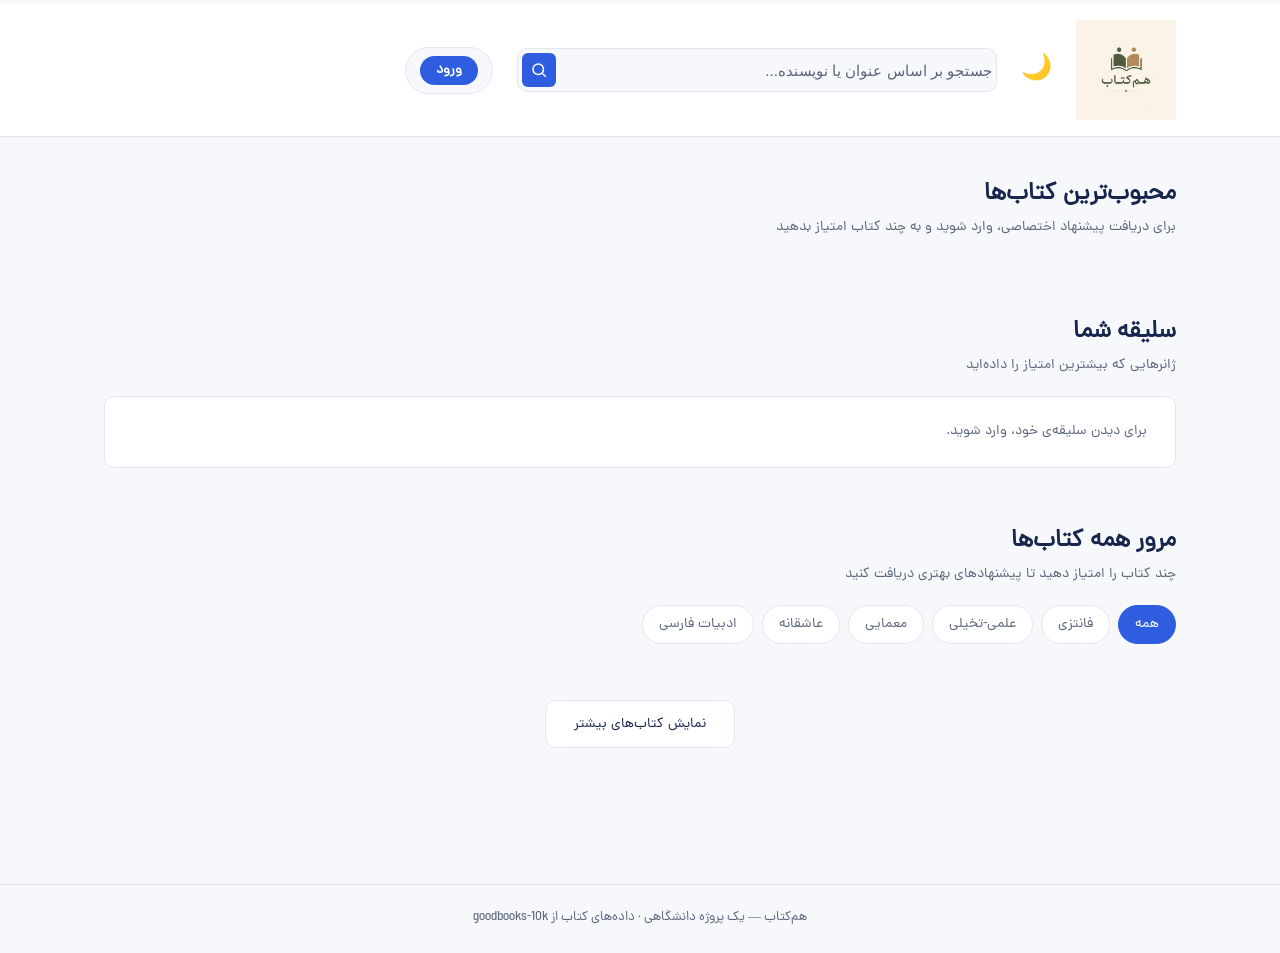
==== index.html @ 2cd66d4e "Fixed A Minor spelling Mistake" ====
<!doctype html>
<html lang="fa" dir="rtl">
  <head>
    <meta charset="UTF-8" />
    <meta name="viewport" content="width=device-width, initial-scale=1.0" />
    <title>هم کتاب-دوست و یاور تمام کتاب خوان ها</title>
    <link rel="preconnect" href="https://fonts.googleapis.com" />
    <link
      href="https://fonts.googleapis.com/css2?family=Vazirmatn:wght@400;500;600;700&display=swap"
      rel="stylesheet"
    />
    <link rel="stylesheet" href="Style/style.css" />
    <link rel="icon" href="Logo/Logo.png" type="image" />
  </head>
  <body>
    <div class="scrollbar"><div class="scrolled"></div></div>
    <div id="auth-modal" class="auth-modal">
      <div class="auth-box">
        <h2 id="auth-title">ورود</h2>
        <p class="auth-notice" id="auth-notice" hidden></p>
        <input
          type="text"
          id="auth-username"
          placeholder="نام کاربری"
          autocomplete="username"
        />
        <div class="password-field">
          <input
            type="password"
            id="auth-password"
            placeholder="رمز عبور"
            autocomplete="current-password"
          />
          <button
            type="button"
            id="toggle-password"
            class="toggle-password"
            aria-label="نمایش رمز عبور"
          >
            🔒
          </button>
        </div>
        <button id="auth-submit">ورود</button>
        <p class="auth-toggle">
          <span id="auth-toggle-text">حساب کاربری نداری؟ </span
          ><a href="#" id="auth-toggle-link">ثبت‌نام کن</a>
        </p>
        <p class="auth-error" id="auth-error" hidden></p>
      </div>
    </div>
    <header class="site-header">
      <div class="header-inner">
        <a href="index.html" class="logo"
          ><img class="logoimage" src="Logo/Logo.png" alt=""
        /></a>
        <button class="darkmode">🌙</button>
        <form class="search-form" id="search-form">
          <input
            type="text"
            id="search-input"
            class="search-input"
            placeholder="جستجو بر اساس عنوان یا نویسنده..."
            autocomplete="off"
          />
          <button type="submit" class="search-button" aria-label="جستجو">
            <svg
              width="18"
              height="18"
              viewBox="0 0 24 24"
              fill="none"
              stroke="currentColor"
              stroke-width="2"
            >
              <circle cx="11" cy="11" r="7" />
              <line x1="21" y1="21" x2="16.65" y2="16.65" />
            </svg>
          </button>
        </form>
        <div class="user-badge" id="user-badge">
          <button class="Login" id="login-btn">ورود</button>
          <span id="user-name" hidden></span>
          <button id="logout-btn" class="logout-btn" title="خروج" hidden>
            خروج
          </button>
        </div>
      </div>
    </header>
    <main class="page">
      <section class="section" id="search-results-section" hidden>
        <div class="section-heading">
          <h2>نتایج جستجو</h2>
          <p class="section-sub">
            نتایج برای «<span id="search-query-text"></span>»
          </p>
        </div>
        <div class="book-grid" id="search-results-grid"></div>
      </section>
      <section class="section" id="recommendations-section">
        <div class="section-heading">
          <h2 id="reco-title">پیشنهاد شده برای شما</h2>
          <p class="section-sub" id="reco-sub">
            بر اساس امتیازهایی که داده‌اید
          </p>
        </div>
        <div class="book-grid" id="recommendations-grid"></div>
      </section>
      <section class="section" id="taste-section">
        <div class="section-heading">
          <h2>سلیقه شما</h2>
          <p class="section-sub">ژانرهایی که بیشترین امتیاز را داده‌اید</p>
        </div>
        <div class="taste-bars" id="taste-bars"></div>
      </section>
      <section class="section" id="browse-section">
        <div class="section-heading">
          <h2>مرور همه کتاب‌ها</h2>
          <p class="section-sub">
            چند کتاب را امتیاز دهید تا پیشنهادهای بهتری دریافت کنید
          </p>
        </div>
        <div class="genre-chips" id="genre-chips">
          <button class="genre-chip active" data-genre="all">همه</button>
          <button class="genre-chip" data-genre="fantasy">فانتزی</button>
          <button class="genre-chip" data-genre="science-fiction">
            علمی-تخیلی
          </button>
          <button class="genre-chip" data-genre="mystery">معمایی</button>
          <button class="genre-chip" data-genre="romance">عاشقانه</button>
          <button class="genre-chip" data-genre="persian-literature">
            ادبیات فارسی
          </button>
        </div>
        <div class="book-grid" id="browse-grid"></div>
        <button class="load-more" id="load-more">نمایش کتاب‌های بیشتر</button>
      </section>
    </main>
    <footer class="site-footer">
      <p>هم‌کتاب — یک پروژه دانشگاهی · داده‌های کتاب از goodbooks-10k</p>
    </footer>

    <script src="Scripts/common.js"></script>
    <script src="Scripts/app.js"></script>
    <script src="Scripts/ScrollAnimation.js"></script>
    <script src="Scripts/darkmode.js"></script>
  </body>
</html>
---- Style/style.css ----
@font-face {
  font-family: Dana;
  src: url(../Font/Dana/dana\ regular.ttf);
}
:root {
  --color-bg: #f6f8fc;
  --color-surface: #ffffff;
  --color-primary: #2f5de0;
  --color-primary-dark: #1e3fa8;
  --color-navy: #17264d;
  --color-text: #1c2333;
  --color-text-muted: #5b667a;
  --color-border: #e2e7f1;
  --color-star: #f5a623;
  --color-star-off: #d6dcea;
  --color-shadow: rgba(23, 38, 77, 0.08);
  --color-hover: #c9d4ea;
  --color-primary-light: rgba(47, 93, 224, 0.08);
  --color-bg-dark: #0f1117;
  --color-surface-dark: #1a1d27;
  --color-text-dark: #e8edf5;
  --color-text-muted-dark: #8a94a8;
  --color-border-dark: #2a2f3d;
  --color-shadow-dark: rgba(0, 0, 0, 0.4);
  --color-hover-dark: #3a4050;
  --color-primary-light-dark: rgba(47, 93, 224, 0.2);
  --font-display: Dana;
  --font-body: Dana;
  --radius: 10px;
  --radius-sm: 6px;
  --max-width: 1120px;
  --transition: 180ms ease;
}
.dark {
  --color-bg: var(--color-bg-dark);
  --color-surface: var(--color-surface-dark);
  --color-text: var(--color-text-dark);
  --color-text-muted: var(--color-text-muted-dark);
  --color-border: var(--color-border-dark);
  --color-shadow: var(--color-shadow-dark);
  --color-hover: var(--color-hover-dark);
  --color-primary-light: var(--color-primary-light-dark);
}
* {
  box-sizing: border-box;
  margin: 0;
  padding: 0;
}
body {
  background: var(--color-bg);
  color: var(--color-text);
  font-family: var(--font-body);
  line-height: 1.5;
  -webkit-font-smoothing: antialiased;
  transition: all 0.3s ease-in-out;
}
img {
  max-width: 100%;
  display: block;
}
a {
  color: inherit;
  text-decoration: none;
}
button {
  font-family: inherit;
  cursor: pointer;
}
:focus-visible {
  outline: 2px solid var(--color-primary);
  outline-offset: 2px;
}
@media (prefers-reduced-motion: reduce) {
  * {
    transition: none !important;
  }
}
.site-header {
  background: var(--color-surface);
  border-bottom: 1px solid var(--color-border);
  position: sticky;
  top: 0;
  z-index: 10;
  transition:
    background 0.3s ease,
    border-color 0.3s ease;
  -webkit-transition:
    background 0.3s ease,
    border-color 0.3s ease;
  -moz-transition:
    background 0.3s ease,
    border-color 0.3s ease;
  -ms-transition:
    background 0.3s ease,
    border-color 0.3s ease;
  -o-transition:
    background 0.3s ease,
    border-color 0.3s ease;
}
.header-inner {
  max-width: var(--max-width);
  margin: 0 auto;
  padding: 16px 24px;
  display: flex;
  align-items: center;
  gap: 24px;
  flex-wrap: wrap;
}
.logo {
  font-family: var(--font-display);
  font-size: 1.5rem;
  font-weight: 700;
  color: var(--color-navy);
  letter-spacing: -0.01em;
  flex-shrink: 0;
  transition: color 0.3s ease;
}
.logoimage {
  width: 100px;
}
.dark .logo {
  color: var(--color-text-dark);
}
.search-form {
  flex: 1;
  max-width: 480px;
  display: flex;
  align-items: center;
  background: var(--color-bg);
  border: 1px solid var(--color-border);
  border-radius: var(--radius);
  padding: 4px 4px 4px 14px;
  transition:
    border-color var(--transition),
    box-shadow var(--transition);
}
.search-form:focus-within {
  border-color: var(--color-primary);
  box-shadow: 0 0 0 3px rgba(47, 93, 224, 0.12);
}
.search-input {
  flex: 1;
  border: none;
  background: transparent;
  font-size: 0.95rem;
  padding: 8px 0;
  color: var(--color-text);
}
.search-input:focus {
  outline: none;
}
.search-input::placeholder {
  color: var(--color-text-muted);
}
.search-button {
  border: none;
  background: var(--color-primary);
  color: white;
  width: 34px;
  height: 34px;
  border-radius: var(--radius-sm);
  display: flex;
  align-items: center;
  justify-content: center;
  transition: background var(--transition);
  margin-left: -10px;
}
.search-button:hover {
  background: var(--color-primary-dark);
}
.user-badge {
  display: flex;
  align-items: center;
  gap: 10px;
  margin-left: auto;
  font-size: 0.9rem;
  font-weight: 500;
  color: var(--color-navy);
  background: var(--color-bg);
  border: 1px solid var(--color-border);
  padding: 8px 14px;
  border-radius: 999px;
  flex-shrink: 0;
  transition:
    background 0.3s ease,
    color 0.3s ease,
    border-color 0.3s ease;
}
.dark .user-badge {
  color: var(--color-text-dark);
}
.page {
  max-width: var(--max-width);
  margin: 0 auto;
  padding: 40px 24px 80px;
}
.section {
  margin-bottom: 56px;
}
.section-heading {
  margin-bottom: 20px;
}
.section-heading h2 {
  font-family: var(--font-display);
  font-size: 1.5rem;
  font-weight: 600;
  color: var(--color-navy);
  margin: 0 0 4px;
  transition: color 0.3s ease;
}
.dark .section-heading h2 {
  color: var(--color-text-dark);
}
.section-sub {
  margin: 0;
  color: var(--color-text-muted);
  font-size: 0.9rem;
}
.section-sub span {
  font-weight: 600;
  color: var(--color-text);
}
.dark .section-sub span {
  color: var(--color-text-dark);
}
.book-grid {
  display: grid;
  grid-template-columns: repeat(auto-fill, minmax(190px, 1fr));
  gap: 24px;
}
.book-card {
  background: var(--color-surface);
  border: 1px solid var(--color-border);
  border-radius: var(--radius);
  overflow: hidden;
  transition:
    transform var(--transition),
    box-shadow var(--transition),
    border-color var(--transition);
}
.book-card:hover {
  transform: translateY(-3px);
  box-shadow: 0 8px 20px var(--color-shadow);
  border-color: var(--color-hover);
}
.book-cover {
  width: 100%;
  aspect-ratio: 2 / 3;
  background: var(--color-bg);
  overflow: hidden;
}
.book-cover img {
  width: 100%;
  height: 100%;
  object-fit: cover;
}
.book-info {
  padding: 14px 14px 16px;
}
.book-title {
  font-family: var(--font-display);
  font-size: 1rem;
  font-weight: 600;
  color: var(--color-text);
  margin: 0 0 2px;
  line-height: 1.3;
  padding-top: 4px;
}
.book-author {
  font-size: 0.85rem;
  color: var(--color-text-muted);
  margin: 0 0 8px;
}
.book-reason {
  font-size: 0.78rem;
  color: var(--color-primary-dark);
  background: var(--color-primary-light);
  padding: 4px 8px;
  border-radius: var(--radius-sm);
  margin: 0 0 10px;
  display: inline-block;
}
.dark .book-reason {
  color: var(--color-text-dark);
}
.book-reason em {
  font-style: normal;
  font-weight: 600;
}
.rating-stars {
  display: flex;
  gap: 2px;
}
.star {
  font-size: 1.1rem;
  color: var(--color-star-off);
  cursor: pointer;
  transition:
    color var(--transition),
    transform var(--transition);
  line-height: 1;
}
.star:hover {
  transform: scale(1.12);
}
.star.filled {
  color: var(--color-star);
}
.genre-chips {
  display: flex;
  flex-wrap: wrap;
  gap: 8px;
  margin-bottom: 24px;
}
.genre-chip {
  border: 1px solid var(--color-border);
  background: var(--color-surface);
  color: var(--color-text-muted);
  font-size: 0.85rem;
  font-weight: 500;
  padding: 8px 16px;
  border-radius: 999px;
  transition:
    background var(--transition),
    color var(--transition),
    border-color var(--transition);
}
.genre-chip:hover {
  border-color: var(--color-primary);
  color: var(--color-primary-dark);
}
.genre-chip.active {
  background: var(--color-primary);
  border-color: var(--color-primary);
  color: white;
}
.dark .genre-chip.active {
  color: white;
}
.taste-bars {
  background: var(--color-surface);
  border: 1px solid var(--color-border);
  border-radius: var(--radius);
  padding: 24px 28px;
  display: flex;
  flex-direction: column;
  gap: 16px;
  transition:
    background 0.3s ease,
    border-color 0.3s ease;
}
.taste-row {
  display: grid;
  grid-template-columns: 130px 1fr 44px;
  align-items: center;
  gap: 14px;
}
.taste-label {
  font-size: 0.88rem;
  color: var(--color-text);
  font-weight: 500;
}
.taste-track {
  background: var(--color-bg);
  border-radius: 999px;
  height: 8px;
  overflow: hidden;
}
.taste-fill {
  background: var(--color-primary);
  height: 100%;
  border-radius: 999px;
  transition: width 400ms ease;
}
.taste-value {
  font-size: 0.82rem;
  color: var(--color-text-muted);
  text-align: right;
}
.load-more {
  display: block;
  margin: 32px auto 0;
  background: var(--color-surface);
  border: 1px solid var(--color-border);
  color: var(--color-navy);
  font-weight: 500;
  font-size: 0.9rem;
  padding: 12px 28px;
  border-radius: var(--radius);
  transition:
    border-color var(--transition),
    color var(--transition),
    background 0.3s ease;
}
.load-more:hover {
  border-color: var(--color-primary);
  color: var(--color-primary);
}
.dark .load-more {
  color: var(--color-text-dark);
}
.dark .load-more:hover {
  color: var(--color-primary);
}
.site-footer {
  border-top: 1px solid var(--color-border);
  padding: 24px;
  text-align: center;
  color: var(--color-text-muted);
  font-size: 0.82rem;
  transition: border-color 0.3s ease;
}
.dark-toggle {
  background: var(--color-bg);
  border: 1px solid var(--color-border);
  color: var(--color-text);
  padding: 8px 14px;
  border-radius: 999px;
  font-size: 0.85rem;
  transition:
    background 0.3s ease,
    color 0.3s ease,
    border-color 0.3s ease;
}
.dark-toggle:hover {
  border-color: var(--color-primary);
}
.dark .dark-toggle {
  background: var(--color-surface-dark);
  color: var(--color-text-dark);
  border-color: var(--color-border-dark);
}
.darkmode {
  background-color: transparent;
  border: transparent;
  font-size: 25px;
  transition: scale 150ms ease-in;
}
button.darkmode:hover {
  scale: 1.09;
}
.nobookerror {
  font-size: 18px;
  font-weight: bold;
  text-align: center;
  color: var(--color-text-muted);
  padding: 32px 0;
}
.scrollbar {
  z-index: 10;
  height: 0.25rem;
  width: 100%;
  background-color: var(--color-bg);
}
.scrolled {
  height: 4px;
  background: #4caf50;
  position: fixed;
  top: 0;
  right: 0;
  transition: width 0.1s ease-out;
  z-index: 9999;
}
#page-loader {
  position: fixed;
  top: 0;
  left: 0;
  width: 100%;
  height: 100vh;
  background: var(--color-bg);
  display: flex;
  align-items: center;
  justify-content: center;
  z-index: 99999;
  transition:
    opacity 0.6s ease,
    visibility 0.6s ease;
}
#page-loader.loaded {
  opacity: 0;
  visibility: hidden;
  pointer-events: none;
}
.loader-container {
  text-align: center;
}
.loader-book {
  display: flex;
  gap: 6px;
  justify-content: center;
  margin-bottom: 1.5rem;
}
.loader-book__page {
  width: 22px;
  height: 32px;
  background: var(--color-primary);
  border-radius: 2px;
  animation: bookFlip 1.2s ease-in-out infinite;
}
.loader-book__page:nth-child(2) {
  animation-delay: 0.2s;
  background: var(--color-primary-dark);
}
.loader-book__page:nth-child(3) {
  animation-delay: 0.4s;
  background: var(--color-star);
}
@keyframes bookFlip {
  0%,
  100% {
    transform: scaleY(1);
    opacity: 1;
  }
  50% {
    transform: scaleY(0.4);
    opacity: 0.3;
  }
}
.loader-text {
  color: var(--color-text-muted);
  font-size: 1rem;
  font-weight: 500;
  letter-spacing: 0.5px;
}
.auth-modal {
  position: fixed;
  inset: 0;
  background: rgba(23, 38, 77, 0.55);
  display: none;
  align-items: center;
  justify-content: center;
  z-index: 10000;
}

.auth-modal.show {
  display: flex;
}

.auth-box {
  background: var(--color-surface);
  border-radius: var(--radius);
  padding: 32px 28px;
  width: 90%;
  max-width: 360px;
  text-align: center;
  box-shadow: 0 20px 50px rgba(0, 0, 0, 0.2);
}

.auth-box h2 {
  margin: 0 0 20px;
  color: var(--color-navy);
}

.auth-box input {
  width: 100%;
  padding: 10px 14px;
  margin-bottom: 12px;
  border: 1px solid var(--color-border);
  border-radius: var(--radius-sm);
  font-family: inherit;
  font-size: 0.95rem;
}

.password-field {
  position: relative;
  margin-bottom: 12px;
}

.password-field input {
  margin-bottom: 0;
  padding-left: 40px;
}

.toggle-password {
  position: absolute;
  left: 8px;
  top: 50%;
  transform: translateY(-50%);
  border: none;
  background: transparent;
  font-size: 1rem;
  cursor: pointer;
  padding: 2px 6px;
  line-height: 1;
}

.auth-box input:focus {
  outline: none;
  border-color: var(--color-primary);
}

.auth-box button {
  width: 100%;
  padding: 10px;
  background: var(--color-primary);
  color: white;
  border: none;
  border-radius: var(--radius-sm);
  font-size: 0.95rem;
  font-weight: 600;
  margin-bottom: 14px;
}

.auth-box button:hover {
  background: var(--color-primary-dark);
}

.auth-toggle {
  font-size: 0.85rem;
  color: var(--color-text-muted);
  margin: 0;
}

.auth-toggle a {
  color: var(--color-primary);
  text-decoration: none;
}

.auth-error {
  color: #c0392b;
  font-size: 0.85rem;
  margin: 10px 0 0;
}

.logout-btn {
  border: none;
  background: transparent;
  color: var(--color-text-muted);
  font-size: 0.8rem;
  cursor: pointer;
  text-decoration: underline;
}

.logout-btn:hover {
  color: var(--color-primary-dark);
}

.book-link {
  display: block;
  text-decoration: none;
  color: inherit;
}

.back-link {
  color: var(--color-primary-dark);
  text-decoration: none;
  font-size: 0.9rem;
  margin-inline-start: auto;
}

.book-detail {
  display: grid;
  grid-template-columns: 240px 1fr;
  gap: 32px;
}

.book-detail-cover img {
  width: 100%;
  border-radius: var(--radius);
  background: var(--color-bg);
}

.book-detail-title {
  font-family: var(--font-display);
  font-size: 1.6rem;
  color: var(--color-text);
  margin: 0 0 6px;
}

.book-detail-author {
  color: var(--color-text-muted);
  margin: 0 0 14px;
}

.genre-tags {
  display: flex;
  flex-wrap: wrap;
  gap: 6px;
  margin-bottom: 18px;
}

.genre-tag {
  background: var(--color-bg);
  border: 1px solid var(--color-border);
  border-radius: 999px;
  padding: 4px 12px;
  font-size: 0.8rem;
  color: var(--color-primary-dark);
}

.book-detail-description {
  line-height: 1.9;
  margin-bottom: 20px;
}

.rating-stars-large .star {
  font-size: 1.6rem;
}

@media (max-width: 640px) {
  .book-detail {
    grid-template-columns: 1fr;
  }

  .book-detail-cover img {
    max-width: 200px;
    margin: 0 auto;
  }
}
#toggle-password {
  width: 15%;
  background: none;
}
.Login {
  padding: 4px 10px;
  font-size: 18px;
  color: #ffffff;
  background-color: var(--color-primary);
  border-radius: 8px;
  border: none;
  transition: 250ms background-color ease-in-out;
}
.Login:hover {
  background-color: var(--color-primary-dark);
}

.user-badge [hidden] {
  display: none !important;
}

.Login {
  border: none;
  background: var(--color-primary);
  color: #fff;
  font-family: inherit;
  font-size: 0.85rem;
  font-weight: 600;
  padding: 4px 16px;
  border-radius: 999px;
  cursor: pointer;
  transition: background 0.2s ease;
}

.Login:hover {
  background: var(--color-primary-dark);
}

#user-name {
  font-weight: 600;
}

.auth-notice {
  background: var(--color-primary-light);
  color: var(--color-primary);
  border-radius: var(--radius-sm, 6px);
  padding: 8px 12px;
  margin: 0 0 14px;
  font-size: 0.85rem;
  line-height: 1.7;
}

.login-tooltip {
  position: fixed;
  z-index: 10001;
  transform: translate(-50%, calc(-100% - 8px));
  background: var(--color-navy);
  color: #fff;
  font-size: 0.8rem;
  line-height: 1.5;
  padding: 6px 12px;
  border-radius: 8px;
  white-space: nowrap;
  opacity: 0;
  pointer-events: none;
  transition: opacity 0.15s ease;
}

.login-tooltip::after {
  content: "";
  position: absolute;
  top: 100%;
  left: 50%;
  transform: translateX(-50%);
  border: 6px solid transparent;
  border-top-color: var(--color-navy);
}

.dark .login-tooltip {
  background: #e8edf5;
  color: #17264d;
}

.dark .login-tooltip::after {
  border-top-color: #e8edf5;
}

.login-tooltip.show {
  opacity: 1;
}

.toast {
  position: fixed;
  z-index: 10002;
  bottom: 24px;
  left: 50%;
  transform: translate(-50%, 20px);
  background: var(--color-navy);
  color: #fff;
  padding: 10px 18px;
  border-radius: 10px;
  font-size: 0.88rem;
  opacity: 0;
  pointer-events: none;
  transition:
    opacity 0.2s ease,
    transform 0.2s ease;
}

.toast a {
  color: #9db8ff;
  font-weight: 600;
}

.toast.show {
  opacity: 1;
  pointer-events: auto;
  transform: translate(-50%, 0);
}

.dark .toast {
  background: #e8edf5;
  color: #17264d;
}

.dark .toast a {
  color: var(--color-primary-dark);
}

.server-status {
  position: fixed;
  z-index: 10003;
  top: 70px;
  left: 50%;
  transform: translateX(-50%);
  max-width: 90%;
  background: #fff8e1;
  color: #7a5b00;
  border: 1px solid #f0d27a;
  padding: 10px 18px;
  border-radius: 10px;
  font-size: 0.85rem;
  line-height: 1.7;
  text-align: center;
  display: none;
}

.server-status.show {
  display: block;
}

.server-status.error {
  background: #fdecea;
  color: #8a1f17;
  border-color: #f2b8b5;
}

.server-retry {
  margin-inline-start: 8px;
  border: none;
  background: var(--color-primary);
  color: #fff;
  font-family: inherit;
  padding: 2px 12px;
  border-radius: 999px;
  cursor: pointer;
}

.grid-message {
  grid-column: 1 / -1;
  text-align: center;
  padding: 24px 0;
}

.book-cover {
  position: relative;
}

.book-cover .cover-fallback {
  display: none;
}

.book-cover.no-cover {
  display: flex;
  align-items: center;
  justify-content: center;
  padding: 14px;
  background: linear-gradient(
    160deg,
    var(--color-primary-light),
    var(--color-bg)
  );
}

.book-cover.no-cover .cover-fallback {
  display: block;
  text-align: center;
  font-weight: 700;
  line-height: 1.8;
  font-size: 0.95rem;
  color: var(--color-navy);
  word-break: break-word;
}

.dark .book-cover.no-cover .cover-fallback {
  color: var(--color-text);
}

.book-detail-cover .book-cover {
  border-radius: 10px;
  overflow: hidden;
  aspect-ratio: 2 / 3;
}

.book-detail-cover .book-cover img {
  height: 100%;
  object-fit: cover;
}
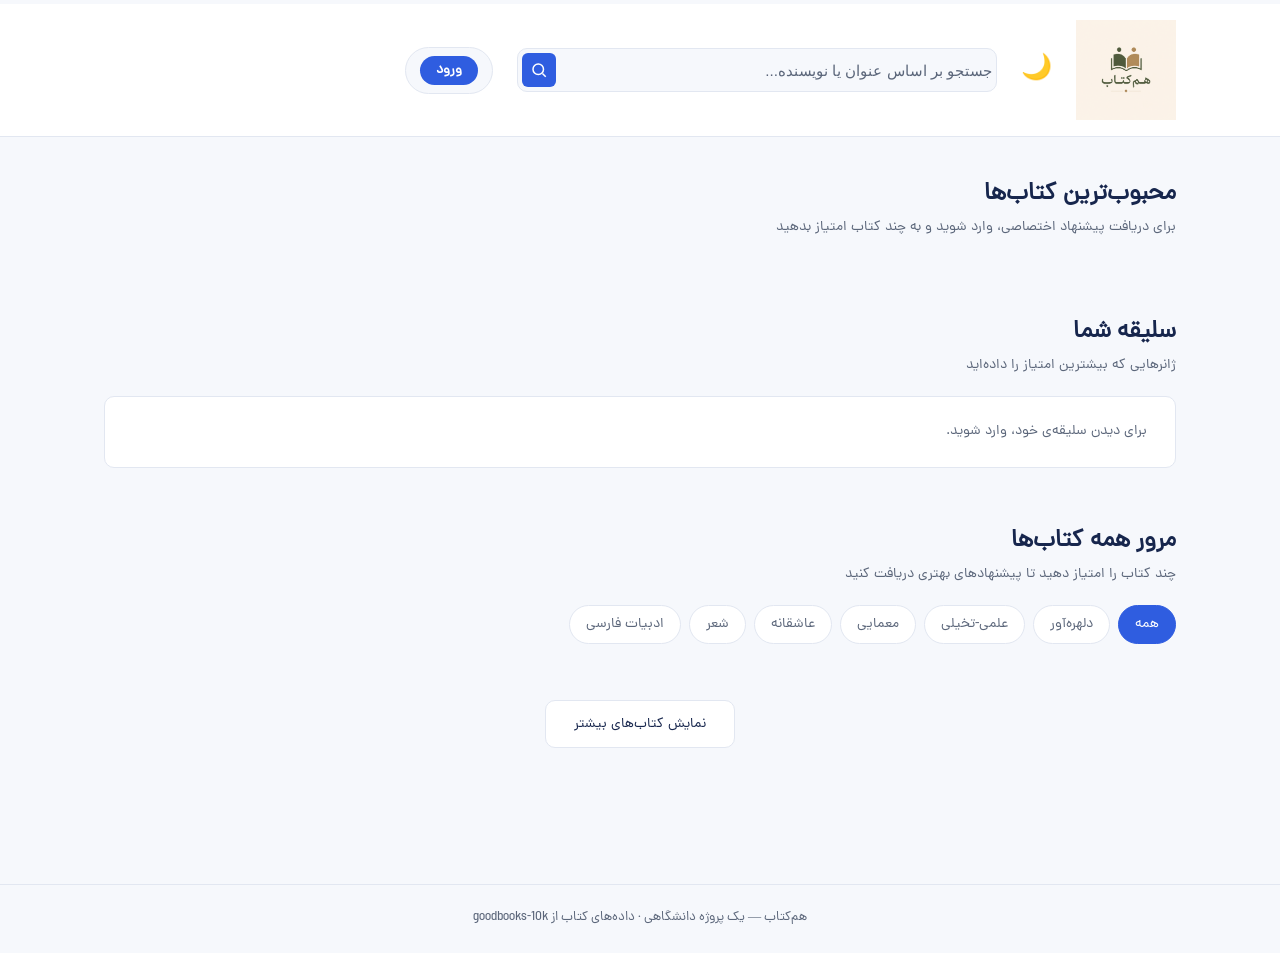
==== commit b52d7992: "Fixed some Genre Tags Being Shown in English" ====
--- a/index.html
+++ b/index.html
@@ -120,12 +120,13 @@
         </div>
         <div class="genre-chips" id="genre-chips">
           <button class="genre-chip active" data-genre="all">همه</button>
-          <button class="genre-chip" data-genre="fantasy">فانتزی</button>
+          <button class="genre-chip" data-genre="thriller">دلهره‌آور</button>
           <button class="genre-chip" data-genre="science-fiction">
             علمی-تخیلی
           </button>
           <button class="genre-chip" data-genre="mystery">معمایی</button>
           <button class="genre-chip" data-genre="romance">عاشقانه</button>
+          <button class="genre-chip" data-genre="poetry">شعر</button>
           <button class="genre-chip" data-genre="persian-literature">
             ادبیات فارسی
           </button>
@@ -137,7 +138,6 @@
     <footer class="site-footer">
       <p>هم‌کتاب — یک پروژه دانشگاهی · داده‌های کتاب از goodbooks-10k</p>
     </footer>
-
     <script src="Scripts/common.js"></script>
     <script src="Scripts/app.js"></script>
     <script src="Scripts/ScrollAnimation.js"></script>
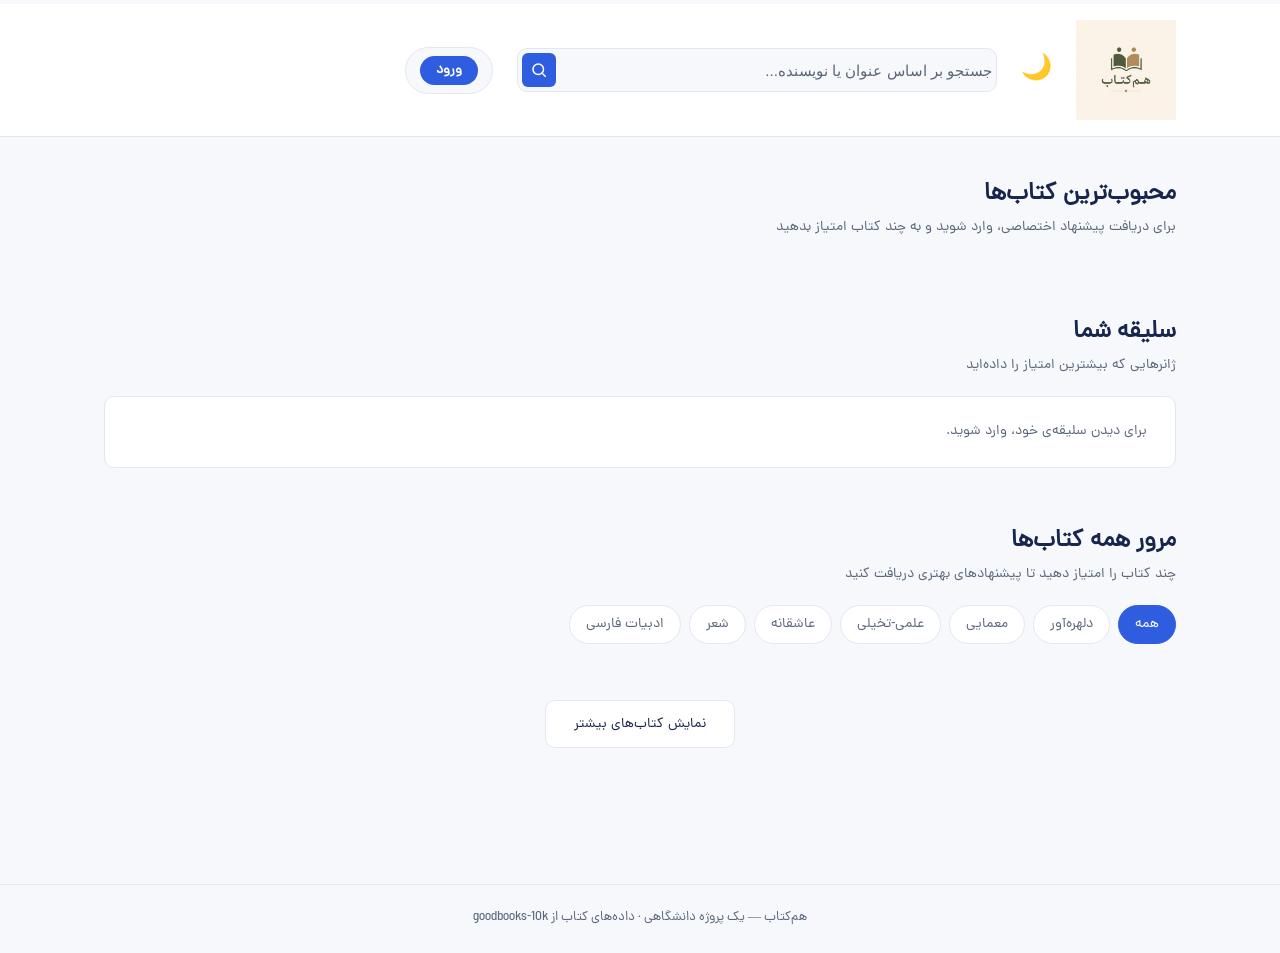
==== commit a5ebdf55: "Fixed a Bug In The Book Page" ====
--- a/index.html
+++ b/index.html
@@ -121,10 +121,10 @@
         <div class="genre-chips" id="genre-chips">
           <button class="genre-chip active" data-genre="all">همه</button>
           <button class="genre-chip" data-genre="thriller">دلهره‌آور</button>
+          <button class="genre-chip" data-genre="mystery">معمایی</button>
           <button class="genre-chip" data-genre="science-fiction">
             علمی-تخیلی
           </button>
-          <button class="genre-chip" data-genre="mystery">معمایی</button>
           <button class="genre-chip" data-genre="romance">عاشقانه</button>
           <button class="genre-chip" data-genre="poetry">شعر</button>
           <button class="genre-chip" data-genre="persian-literature">
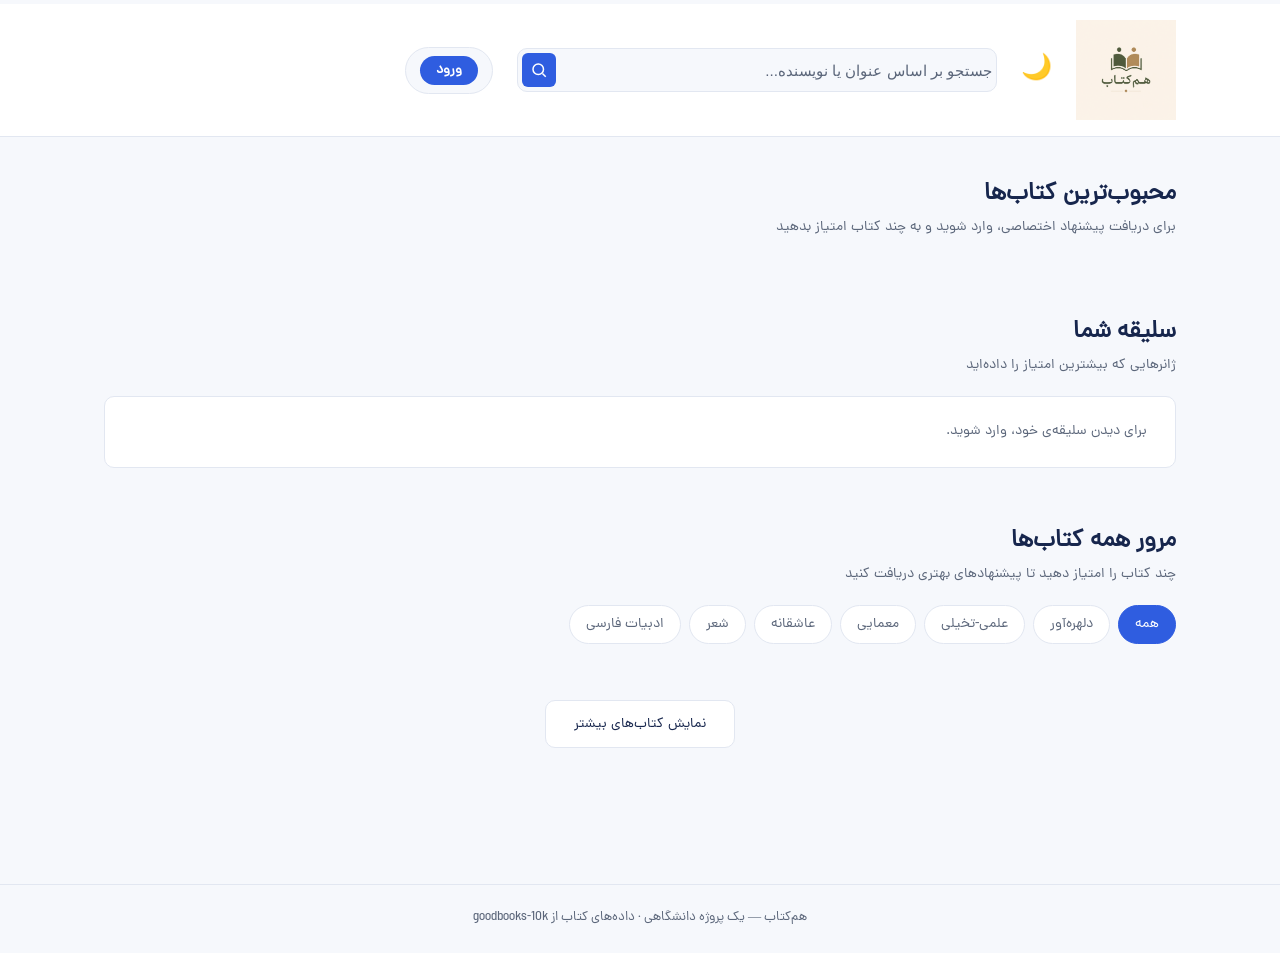
==== commit 821c6877: "Added a Little Easter-Egg" ====
--- a/index.html
+++ b/index.html
@@ -121,10 +121,10 @@
         <div class="genre-chips" id="genre-chips">
           <button class="genre-chip active" data-genre="all">همه</button>
           <button class="genre-chip" data-genre="thriller">دلهره‌آور</button>
-          <button class="genre-chip" data-genre="mystery">معمایی</button>
           <button class="genre-chip" data-genre="science-fiction">
             علمی-تخیلی
           </button>
+          <button class="genre-chip" data-genre="mystery">معمایی</button>
           <button class="genre-chip" data-genre="romance">عاشقانه</button>
           <button class="genre-chip" data-genre="poetry">شعر</button>
           <button class="genre-chip" data-genre="persian-literature">
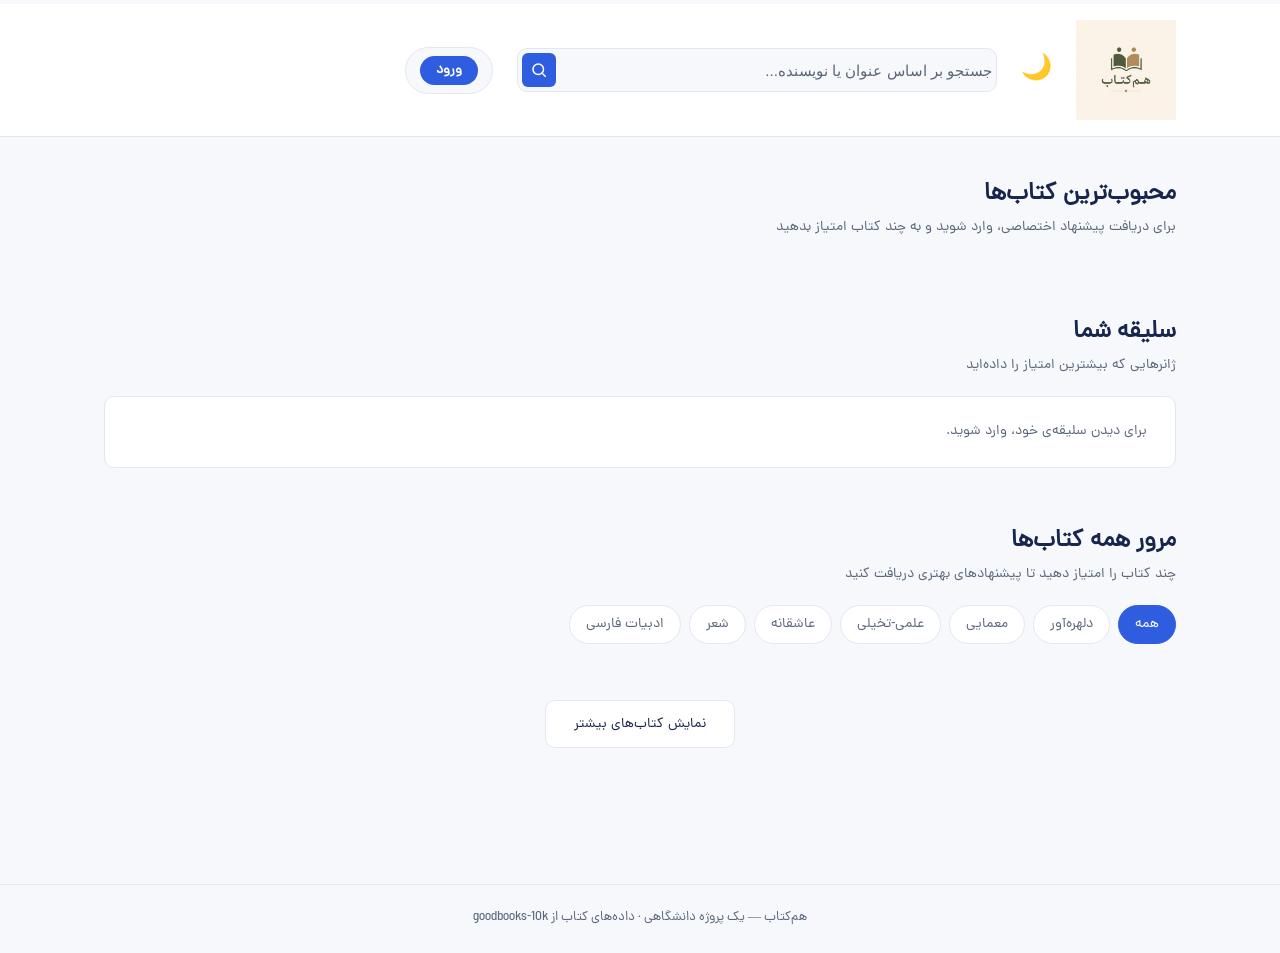
==== commit 3c769da8: "For Rerender" ====
--- a/index.html
+++ b/index.html
@@ -121,10 +121,10 @@
         <div class="genre-chips" id="genre-chips">
           <button class="genre-chip active" data-genre="all">همه</button>
           <button class="genre-chip" data-genre="thriller">دلهره‌آور</button>
+          <button class="genre-chip" data-genre="mystery">معمایی</button>
           <button class="genre-chip" data-genre="science-fiction">
             علمی-تخیلی
           </button>
-          <button class="genre-chip" data-genre="mystery">معمایی</button>
           <button class="genre-chip" data-genre="romance">عاشقانه</button>
           <button class="genre-chip" data-genre="poetry">شعر</button>
           <button class="genre-chip" data-genre="persian-literature">
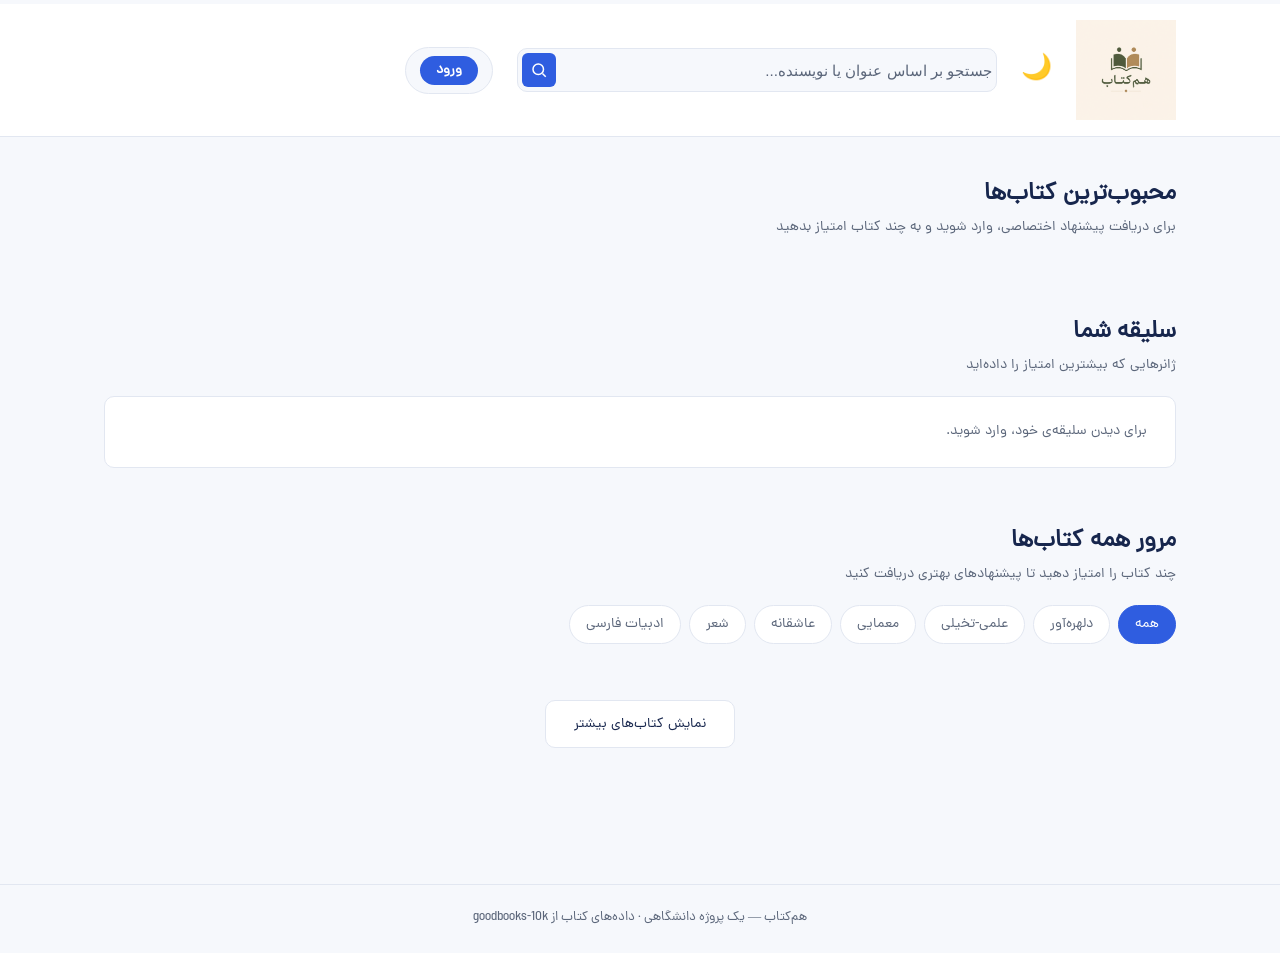
==== commit 7d6594a0: "Rerender" ====
--- a/index.html
+++ b/index.html
@@ -121,10 +121,10 @@
         <div class="genre-chips" id="genre-chips">
           <button class="genre-chip active" data-genre="all">همه</button>
           <button class="genre-chip" data-genre="thriller">دلهره‌آور</button>
-          <button class="genre-chip" data-genre="mystery">معمایی</button>
           <button class="genre-chip" data-genre="science-fiction">
             علمی-تخیلی
           </button>
+          <button class="genre-chip" data-genre="mystery">معمایی</button>
           <button class="genre-chip" data-genre="romance">عاشقانه</button>
           <button class="genre-chip" data-genre="poetry">شعر</button>
           <button class="genre-chip" data-genre="persian-literature">
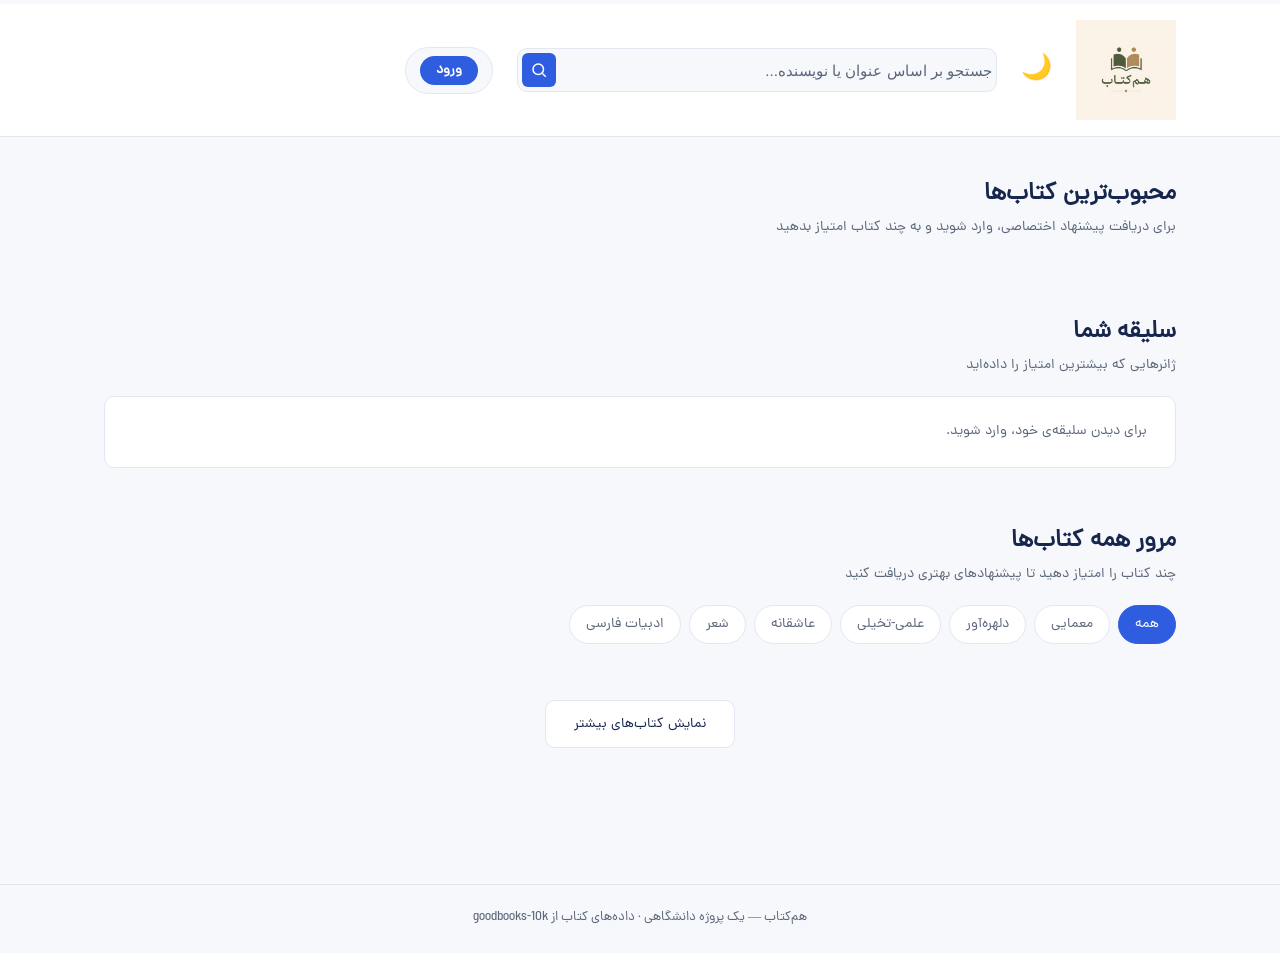
==== commit 6aef54c4: "Added The Recommend Algorithm" ====
--- a/index.html
+++ b/index.html
@@ -120,11 +120,11 @@
         </div>
         <div class="genre-chips" id="genre-chips">
           <button class="genre-chip active" data-genre="all">همه</button>
+          <button class="genre-chip" data-genre="mystery">معمایی</button>
           <button class="genre-chip" data-genre="thriller">دلهره‌آور</button>
           <button class="genre-chip" data-genre="science-fiction">
             علمی-تخیلی
           </button>
-          <button class="genre-chip" data-genre="mystery">معمایی</button>
           <button class="genre-chip" data-genre="romance">عاشقانه</button>
           <button class="genre-chip" data-genre="poetry">شعر</button>
           <button class="genre-chip" data-genre="persian-literature">
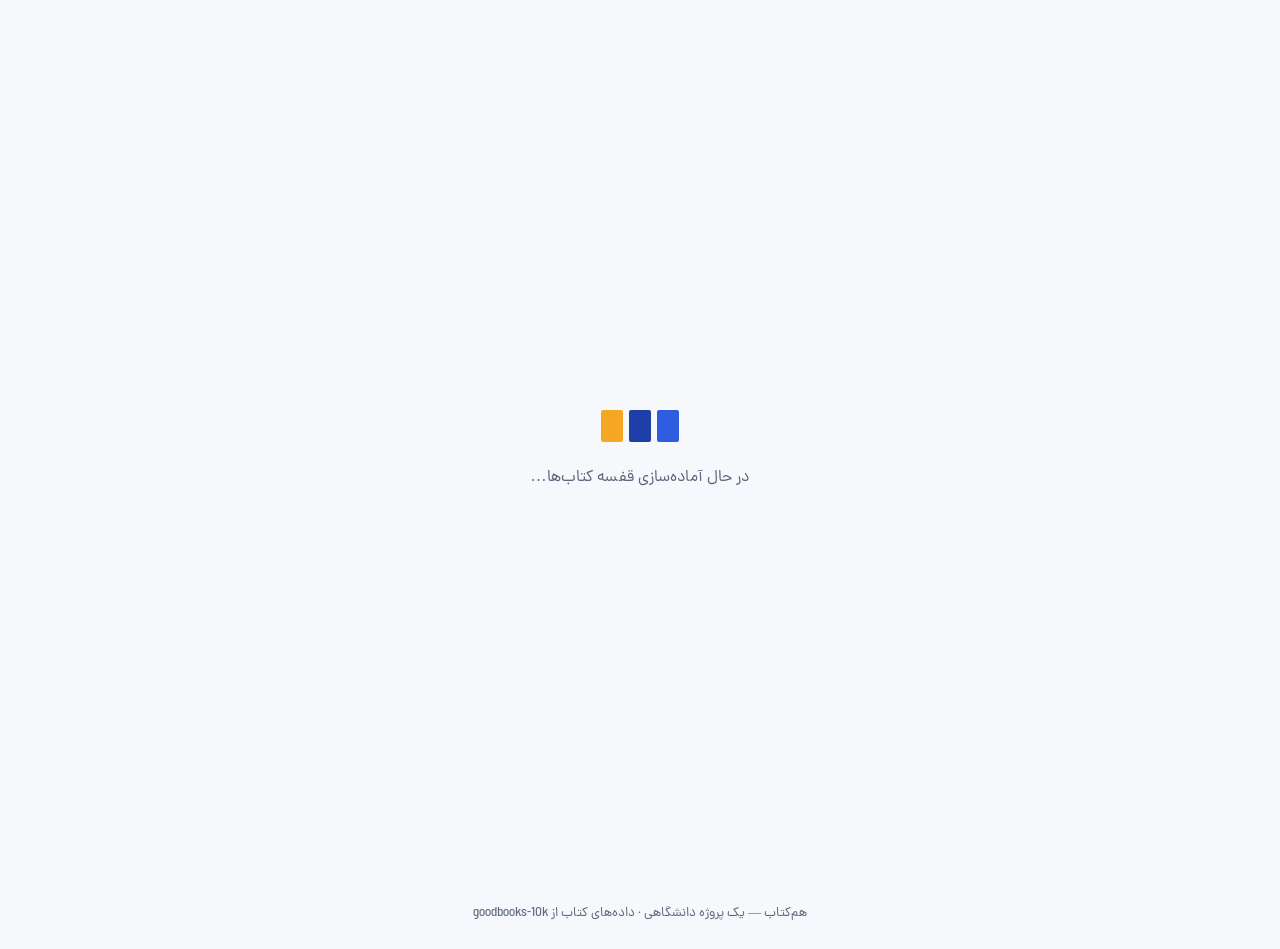
==== commit 892eda15: "Changed The UI a Lot and Updated The Recommend Algorithm" ====
--- a/index.html
+++ b/index.html
@@ -13,6 +13,16 @@
     <link rel="icon" href="Logo/Logo.png" type="image" />
   </head>
   <body>
+    <div id="page-loader" role="status" aria-live="polite" aria-label="در حال بارگذاری سایت">
+      <div class="loader-container">
+        <div class="loader-book" aria-hidden="true">
+          <span class="loader-book__page"></span>
+          <span class="loader-book__page"></span>
+          <span class="loader-book__page"></span>
+        </div>
+        <p class="loader-text">در حال آماده‌سازی قفسه کتاب‌ها…</p>
+      </div>
+    </div>
     <div class="scrollbar"><div class="scrolled"></div></div>
     <div id="auth-modal" class="auth-modal">
       <div class="auth-box">
--- a/Style/style.css
+++ b/Style/style.css
@@ -52,7 +52,9 @@
   font-family: var(--font-body);
   line-height: 1.5;
   -webkit-font-smoothing: antialiased;
-  transition: all 0.3s ease-in-out;
+  transition:
+    background-color 0.3s ease,
+    color 0.3s ease;
 }
 img {
   max-width: 100%;
@@ -76,6 +78,7 @@
   }
 }
 .site-header {
+  width: 100%;
   background: var(--color-surface);
   border-bottom: 1px solid var(--color-border);
   position: sticky;
@@ -84,27 +87,17 @@
   transition:
     background 0.3s ease,
     border-color 0.3s ease;
-  -webkit-transition:
-    background 0.3s ease,
-    border-color 0.3s ease;
-  -moz-transition:
-    background 0.3s ease,
-    border-color 0.3s ease;
-  -ms-transition:
-    background 0.3s ease,
-    border-color 0.3s ease;
-  -o-transition:
-    background 0.3s ease,
-    border-color 0.3s ease;
 }
 .header-inner {
+  width: 100%;
   max-width: var(--max-width);
   margin: 0 auto;
-  padding: 16px 24px;
-  display: flex;
+  padding: 14px 24px;
+  display: grid;
+  grid-template-columns: auto auto minmax(220px, 480px) auto;
+  grid-template-areas: "logo theme search account";
   align-items: center;
-  gap: 24px;
-  flex-wrap: wrap;
+  gap: clamp(10px, 1.5vw, 22px);
 }
 .logo {
   font-family: var(--font-display);
@@ -112,17 +105,21 @@
   font-weight: 700;
   color: var(--color-navy);
   letter-spacing: -0.01em;
+  grid-area: logo;
   flex-shrink: 0;
   transition: color 0.3s ease;
 }
 .logoimage {
   width: 100px;
+  height: auto;
 }
 .dark .logo {
   color: var(--color-text-dark);
 }
 .search-form {
-  flex: 1;
+  grid-area: search;
+  width: 100%;
+  min-width: 0;
   max-width: 480px;
   display: flex;
   align-items: center;
@@ -152,32 +149,33 @@
 .search-input::placeholder {
   color: var(--color-text-muted);
 }
+.search-button:hover {
+  scale: 1.1;
+}
 .search-button {
   border: none;
-  background: var(--color-primary);
+  background: none;
   color: white;
   width: 34px;
-  height: 34px;
+  height: 35px;
   border-radius: var(--radius-sm);
   display: flex;
   align-items: center;
   justify-content: center;
-  transition: background var(--transition);
-  margin-left: -10px;
-}
-.search-button:hover {
-  background: var(--color-primary-dark);
+  transition: scale var(--transition);
+}
+.search-button > svg {
+  color: var(--color-text);
 }
 .user-badge {
+  grid-area: account;
+  width: 85px;
+  justify-self: end;
   display: flex;
   align-items: center;
   gap: 10px;
-  margin-left: auto;
   font-size: 0.9rem;
   font-weight: 500;
-  color: var(--color-navy);
-  background: var(--color-bg);
-  border: 1px solid var(--color-border);
   padding: 8px 14px;
   border-radius: 999px;
   flex-shrink: 0;
@@ -225,10 +223,15 @@
 }
 .book-grid {
   display: grid;
-  grid-template-columns: repeat(auto-fill, minmax(190px, 1fr));
-  gap: 24px;
+  grid-template-columns: repeat(auto-fill, minmax(min(100%, 190px), 1fr));
+  align-items: stretch;
+  gap: 22px;
 }
 .book-card {
+  display: flex;
+  flex-direction: column;
+  min-width: 0;
+  height: 100%;
   background: var(--color-surface);
   border: 1px solid var(--color-border);
   border-radius: var(--radius);
@@ -246,6 +249,7 @@
 .book-cover {
   width: 100%;
   aspect-ratio: 2 / 3;
+  flex: 0 0 auto;
   background: var(--color-bg);
   overflow: hidden;
 }
@@ -258,27 +262,46 @@
   padding: 14px 14px 16px;
 }
 .book-title {
+  display: -webkit-box;
+  -webkit-box-orient: vertical;
+  -webkit-line-clamp: 2;
+  overflow: hidden;
+  overflow-wrap: anywhere;
   font-family: var(--font-display);
   font-size: 1rem;
   font-weight: 600;
   color: var(--color-text);
-  margin: 0 0 2px;
-  line-height: 1.3;
-  padding-top: 4px;
+  margin: 0;
+  padding: 12px 12px 0;
+  line-height: 1.4;
+  min-height: 2.8em;
 }
 .book-author {
-  font-size: 0.85rem;
+  display: -webkit-box;
+  -webkit-box-orient: vertical;
+  -webkit-line-clamp: 1;
+  overflow: hidden;
+  overflow-wrap: anywhere;
+  font-size: 0.84rem;
+  line-height: 1.5;
+  min-height: 1.5em;
+  max-height: 1.5em;
   color: var(--color-text-muted);
-  margin: 0 0 8px;
+  margin: 4px 0 0;
+  padding: 0 12px 10px;
 }
 .book-reason {
+  display: -webkit-box;
+  -webkit-box-orient: vertical;
+  min-height: 2.9em;
+  max-height: 2.9em;
+  width: calc(100% - 24px);
   font-size: 0.78rem;
+  line-height: 1.45;
   color: var(--color-primary-dark);
   background: var(--color-primary-light);
-  padding: 4px 8px;
   border-radius: var(--radius-sm);
-  margin: 0 0 10px;
-  display: inline-block;
+  margin: 10px 12px 5px;
 }
 .dark .book-reason {
   color: var(--color-text-dark);
@@ -289,7 +312,10 @@
 }
 .rating-stars {
   display: flex;
+  flex: 0 0 auto;
   gap: 2px;
+  margin: auto 12px 14px;
+  padding-top: 10px;
 }
 .star {
   font-size: 1.1rem;
@@ -431,10 +457,13 @@
   border-color: var(--color-border-dark);
 }
 .darkmode {
+  grid-area: theme;
+  justify-self: center;
   background-color: transparent;
   border: transparent;
   font-size: 25px;
   transition: scale 150ms ease-in;
+  /* margin-left: 3rem; */
 }
 button.darkmode:hover {
   scale: 1.09;
@@ -463,18 +492,19 @@
 }
 #page-loader {
   position: fixed;
-  top: 0;
-  left: 0;
-  width: 100%;
-  height: 100vh;
+  inset: 0;
+  width: 100%;
+  min-height: 100vh;
+  min-height: 100dvh;
   background: var(--color-bg);
   display: flex;
   align-items: center;
   justify-content: center;
   z-index: 99999;
+  padding: 24px;
   transition:
-    opacity 0.6s ease,
-    visibility 0.6s ease;
+    opacity 0.45s ease,
+    visibility 0.45s ease;
 }
 #page-loader.loaded {
   opacity: 0;
@@ -482,6 +512,7 @@
   pointer-events: none;
 }
 .loader-container {
+  width: min(100%, 320px);
   text-align: center;
 }
 .loader-book {
@@ -520,7 +551,7 @@
   color: var(--color-text-muted);
   font-size: 1rem;
   font-weight: 500;
-  letter-spacing: 0.5px;
+  letter-spacing: 0.1px;
 }
 .auth-modal {
   position: fixed;
@@ -610,33 +641,32 @@
   color: var(--color-text-muted);
   margin: 0;
 }
-
 .auth-toggle a {
   color: var(--color-primary);
   text-decoration: none;
 }
-
 .auth-error {
   color: #c0392b;
   font-size: 0.85rem;
   margin: 10px 0 0;
 }
-
 .logout-btn {
   border: none;
   background: transparent;
   color: var(--color-text-muted);
-  font-size: 0.8rem;
   cursor: pointer;
   text-decoration: underline;
-}
-
+  font-size: 18px;
+}
 .logout-btn:hover {
   color: var(--color-primary-dark);
 }
 
 .book-link {
-  display: block;
+  display: flex;
+  flex: 1 1 auto;
+  flex-direction: column;
+  min-width: 0;
   text-decoration: none;
   color: inherit;
 }
@@ -710,18 +740,6 @@
 #toggle-password {
   width: 15%;
   background: none;
-}
-.Login {
-  padding: 4px 10px;
-  font-size: 18px;
-  color: #ffffff;
-  background-color: var(--color-primary);
-  border-radius: 8px;
-  border: none;
-  transition: 250ms background-color ease-in-out;
-}
-.Login:hover {
-  background-color: var(--color-primary-dark);
 }
 
 .user-badge [hidden] {
@@ -738,17 +756,17 @@
   padding: 4px 16px;
   border-radius: 999px;
   cursor: pointer;
-  transition: background 0.2s ease;
-}
-
+  font-size: 20px;
+  transition: all 0.2s ease;
+}
 .Login:hover {
-  background: var(--color-primary-dark);
+  scale: 1.1;
 }
 
 #user-name {
   font-weight: 600;
-}
-
+  font-size: 18px;
+}
 .auth-notice {
   background: var(--color-primary-light);
   color: var(--color-primary);
@@ -925,3 +943,612 @@
   height: 100%;
   object-fit: cover;
 }
+
+/* Responsive header and book cards */
+@media (max-width: 900px) {
+  .search-form {
+    max-width: none;
+  }
+
+  .book-grid {
+    grid-template-columns: repeat(auto-fill, minmax(min(100%, 175px), 1fr));
+    gap: 18px;
+  }
+
+  .page {
+    padding: 32px 18px 64px;
+  }
+}
+
+@media (max-width: 520px) {
+  .star {
+    font-size: 1.25rem;
+    padding: 4px;
+  }
+  .search-button {
+    width: 38px;
+    height: 38px;
+    flex-basis: 38px;
+  }
+  .header-inner {
+    grid-template-columns: minmax(0, 1fr) auto auto;
+    grid-template-areas:
+      "logo theme account"
+      "search search search";
+    gap: 10px;
+    padding: 11px 14px 13px;
+  }
+
+  .logoimage {
+    width: 88px;
+  }
+
+  .darkmode {
+    font-size: 22px;
+    margin-right: 5rem;
+  }
+
+  .user-badge {
+    gap: 7px;
+    padding: 5px 9px;
+    font-size: 0.82rem;
+  }
+
+  .search-form {
+    padding: 3px 4px 3px 9px;
+  }
+
+  .search-input {
+    min-width: 0;
+    font-size: 0.84rem;
+    padding-block: 7px;
+  }
+
+  .search-input::placeholder {
+    font-size: 0.82rem;
+  }
+
+  .search-button {
+    flex: 0 0 32px;
+    width: 32px;
+    height: 32px;
+    margin-inline-start: 0;
+    margin-left: -7px;
+  }
+
+  .page {
+    padding: 26px 14px 52px;
+  }
+
+  .section {
+    margin-bottom: 42px;
+  }
+
+  .section-heading h2 {
+    font-size: 1.28rem;
+  }
+
+  .section-sub {
+    font-size: 0.84rem;
+    line-height: 1.8;
+  }
+
+  .book-grid {
+    grid-template-columns: repeat(2, minmax(0, 1fr));
+    gap: 12px;
+  }
+
+  .book-title {
+    font-size: 0.9rem;
+    padding: 10px 9px 0;
+    min-height: 2.8em;
+    max-height: 2.8em;
+  }
+
+  .book-author {
+    font-size: 0.77rem;
+    padding: 0 9px 9px;
+  }
+
+  .book-reason {
+    width: calc(100% - 18px);
+    margin-inline: 9px;
+    font-size: 0.72rem;
+  }
+
+  .rating-stars {
+    gap: 1px;
+    margin-inline: 9px;
+    margin-bottom: 12px;
+  }
+
+  .star {
+    font-size: 1rem;
+  }
+
+  .taste-bars {
+    padding: 18px 14px;
+  }
+
+  .taste-row {
+    grid-template-columns: minmax(72px, 0.8fr) minmax(0, 1.4fr) 38px;
+    gap: 8px;
+  }
+
+  .taste-label {
+    font-size: 0.8rem;
+  }
+}
+
+@media (max-width: 350px) {
+  .header-inner {
+    grid-template-columns: minmax(0, 1fr) auto auto;
+    gap: 8px;
+    padding-inline: 10px;
+  }
+
+  .logoimage {
+    width: 78px;
+  }
+
+  .user-badge {
+    padding: 4px 7px;
+  }
+
+  .book-grid {
+    gap: 9px;
+  }
+
+  .book-title {
+    font-size: 0.84rem;
+    padding-inline: 7px;
+  }
+
+  .book-author,
+  .book-reason {
+    padding-inline: 7px;
+  }
+
+  .book-reason {
+    width: calc(100% - 14px);
+    margin-inline: 7px;
+  }
+}
+
+@media (prefers-reduced-motion: reduce) {
+  .loader-book__page {
+    animation: none;
+  }
+}
+
+/* Remove the background from the header account badge and its login button. */
+.user-badge {
+  background: transparent !important;
+  border-color: transparent !important;
+  box-shadow: none !important;
+}
+
+.user-badge .Login {
+  background: transparent !important;
+  color: var(--color-text) !important;
+  border: none !important;
+  box-shadow: none !important;
+}
+
+.dark .user-badge .Login {
+  color: var(--color-text-dark) !important;
+}
+
+.book-page .header-inner {
+  display: flex;
+  align-items: center;
+  gap: clamp(10px, 2vw, 22px);
+  width: 100%;
+  max-width: var(--max-width);
+  min-width: 0;
+  padding: 14px clamp(14px, 3vw, 28px);
+}
+
+.book-page .logo {
+  grid-area: auto;
+  flex: 0 0 auto;
+  font-size: 1.45rem;
+  line-height: 1.5;
+  white-space: nowrap;
+}
+
+.book-page .darkmode {
+  grid-area: auto;
+  flex: 0 0 40px;
+  display: inline-flex;
+  align-items: center;
+  justify-content: center;
+  width: 40px;
+  height: 40px;
+  margin: 0;
+  padding: 0;
+  border-radius: 50%;
+  font-size: 1.5rem;
+  line-height: 1;
+  text-align: center;
+  margin-top: 6px;
+}
+.book-page .back-link {
+  display: inline-flex;
+  align-items: center;
+  justify-content: center;
+  gap: 6px;
+  max-width: 60%;
+  min-width: 0;
+  margin-inline-start: auto;
+  padding: 9px 14px;
+  border: 1px solid var(--color-border);
+  border-radius: 999px;
+  background: var(--color-bg);
+  color: var(--color-primary-dark);
+  font-size: 0.9rem;
+  line-height: 1.6;
+  text-align: center;
+  overflow-wrap: anywhere;
+  transition:
+    background var(--transition),
+    border-color var(--transition),
+    color var(--transition),
+    transform var(--transition);
+}
+
+.book-page .back-link:hover {
+  background: var(--color-primary-light);
+  border-color: var(--color-primary);
+  color: var(--color-primary-dark);
+  transform: translateY(-1px);
+}
+
+.dark.book-page .back-link {
+  color: #b8c8ff;
+  border-color: var(--color-border-dark);
+  background: var(--color-surface-dark);
+}
+
+.dark.book-page .back-link:hover {
+  background: var(--color-primary-light-dark);
+  border-color: #637fcf;
+}
+
+.book-page .page {
+  width: 100%;
+  max-width: calc(var(--max-width) + 48px);
+  padding: clamp(24px, 4vw, 48px) clamp(14px, 3vw, 28px) 72px;
+}
+
+.book-page .book-detail {
+  display: grid;
+  grid-template-columns: minmax(0, 270px) minmax(0, 1fr);
+  align-items: start;
+  gap: clamp(22px, 4vw, 46px);
+  min-width: 0;
+  margin: 0 auto;
+  padding: clamp(20px, 4vw, 38px);
+  background: var(--color-surface);
+  border: 1px solid var(--color-border);
+  border-radius: 18px;
+  box-shadow: 0 12px 36px var(--color-shadow);
+}
+
+.book-page .book-detail > .section-sub,
+.book-page .book-detail > .nobookerror {
+  grid-column: 1 / -1;
+  width: 100%;
+  padding: 52px 12px;
+  color: var(--color-text-muted);
+  text-align: center;
+  line-height: 1.9;
+}
+
+.book-page .book-detail-cover {
+  width: 100%;
+  max-width: 270px;
+  min-width: 0;
+  justify-self: center;
+}
+
+.book-page .book-detail-cover .book-cover {
+  width: 100%;
+  aspect-ratio: 2 / 3;
+  overflow: hidden;
+  border: 1px solid var(--color-border);
+  border-radius: 14px;
+  background: var(--color-bg);
+  box-shadow: 0 8px 24px var(--color-shadow);
+}
+
+.book-page .book-detail-cover .book-cover img {
+  display: block;
+  width: 100%;
+  height: 100%;
+  max-width: 100%;
+  margin: 0;
+  object-fit: contain;
+}
+
+.book-page .book-detail-cover .book-cover.no-cover {
+  display: flex;
+  align-items: center;
+  justify-content: center;
+  padding: 18px;
+}
+
+.book-page .book-detail-cover .book-cover.no-cover .cover-fallback {
+  max-width: 100%;
+  overflow-wrap: anywhere;
+  font-size: 1rem;
+  line-height: 1.9;
+}
+
+.book-page .book-detail-info {
+  display: flex;
+  flex-direction: column;
+  align-items: flex-start;
+  min-width: 0;
+  width: 100%;
+}
+
+.book-page .book-detail-title {
+  width: 100%;
+  max-width: 100%;
+  margin: 0 0 10px;
+  color: var(--color-text);
+  font-family: var(--font-display);
+  font-size: clamp(1.55rem, 2.6vw, 2.25rem);
+  font-weight: 700;
+  line-height: 1.65;
+  overflow-wrap: anywhere;
+  word-break: normal;
+  text-wrap: pretty;
+}
+
+.book-page .book-detail-author {
+  max-width: 100%;
+  margin: 0 0 18px;
+  color: var(--color-text-muted);
+  font-size: 1rem;
+  line-height: 1.9;
+  overflow-wrap: anywhere;
+}
+
+.book-page .genre-tags {
+  display: flex;
+  flex-wrap: wrap;
+  align-items: center;
+  gap: 8px;
+  width: 100%;
+  margin: 0 0 22px;
+}
+
+.book-page .genre-tag {
+  display: inline-flex;
+  align-items: center;
+  max-width: 100%;
+  padding: 5px 12px;
+  border: 1px solid var(--color-border);
+  border-radius: 999px;
+  background: var(--color-bg);
+  color: var(--color-primary-dark);
+  font-size: 0.82rem;
+  line-height: 1.7;
+  overflow-wrap: anywhere;
+}
+
+.dark.book-page .genre-tag {
+  color: #bdcbff;
+}
+
+.book-page .book-detail-description {
+  width: 100%;
+  margin: 0 0 24px;
+  color: var(--color-text);
+  font-size: 1rem;
+  line-height: 2.15;
+  white-space: pre-line;
+  overflow-wrap: anywhere;
+}
+
+.book-page .rating-stars-large {
+  display: inline-flex;
+  align-items: center;
+  justify-content: flex-start;
+  gap: 8px;
+  max-width: 100%;
+  margin: 0;
+  padding: 11px 16px;
+  border: 1px solid var(--color-border);
+  border-radius: 999px;
+  background: #bdbdbd;
+}
+
+.book-page .rating-stars-large .star {
+  display: inline-flex;
+  align-items: center;
+  justify-content: center;
+  min-width: 30px;
+  min-height: 30px;
+  font-size: 1.65rem;
+  line-height: 1;
+}
+
+.book-page .rating-stars-large .star:hover {
+  transform: scale(1.12);
+}
+
+@media (max-width: 900px) {
+  #user-name {
+    font-size: 12px;
+  }
+  .logout-btn {
+    font-size: 12px;
+  }
+  .book-page .header-inner {
+    padding: 12px 18px;
+  }
+
+  .book-page .book-detail {
+    grid-template-columns: minmax(0, 220px) minmax(0, 1fr);
+    gap: 26px;
+    padding: 26px;
+  }
+
+  .book-page .book-detail-cover {
+    max-width: 220px;
+  }
+
+  .book-page .book-detail-title {
+    font-size: clamp(1.45rem, 3vw, 1.9rem);
+  }
+  .header-inner {
+    grid-template-columns: auto auto minmax(0, 1fr);
+    gap: 12px 14px;
+    padding: 12px 18px;
+  }
+}
+
+@media (max-width: 680px) {
+  .book-page .header-inner {
+    gap: 10px;
+    padding: 11px 16px;
+  }
+
+  .book-page .logo {
+    font-size: 1.3rem;
+  }
+
+  .book-page .back-link {
+    max-width: 58%;
+    padding: 8px 11px;
+    font-size: 0.82rem;
+  }
+
+  .book-page .book-detail {
+    grid-template-columns: minmax(0, 1fr);
+    gap: 24px;
+    padding: 22px;
+    border-radius: 16px;
+  }
+
+  .book-page .book-detail-cover {
+    width: min(100%, 230px);
+    max-width: 230px;
+  }
+
+  .book-page .book-detail-info {
+    align-items: stretch;
+  }
+
+  .book-page .book-detail-title {
+    font-size: clamp(1.45rem, 5vw, 1.85rem);
+    text-align: start;
+  }
+
+  .book-page .book-detail-author,
+  .book-page .book-detail-description {
+    font-size: 0.96rem;
+  }
+
+  .book-page .rating-stars-large {
+    align-self: flex-start;
+    gap: 5px;
+    padding: 8px 11px;
+  }
+
+  .book-page .rating-stars-large .star {
+    min-width: 27px;
+    min-height: 27px;
+    font-size: 1.45rem;
+  }
+}
+
+@media (max-width: 420px) {
+  .book-page .header-inner {
+    gap: 8px;
+    padding: 10px 12px;
+  }
+
+  .book-page .logo {
+    font-size: 1.15rem;
+  }
+
+  .book-page .darkmode {
+    flex-basis: 36px;
+    width: 36px;
+    height: 36px;
+    font-size: 1rem;
+  }
+
+  .book-page .back-link {
+    max-width: 54%;
+    padding: 7px 9px;
+    font-size: 0.76rem;
+    line-height: 1.55;
+  }
+
+  .book-page .page {
+    padding: 20px 12px 42px;
+  }
+
+  .book-page .book-detail {
+    gap: 20px;
+    padding: 17px;
+    border-radius: 14px;
+  }
+
+  .book-page .book-detail-cover {
+    width: min(100%, 190px);
+    max-width: 190px;
+  }
+
+  .book-page .book-detail-title {
+    font-size: 1.35rem;
+    line-height: 1.7;
+  }
+
+  .book-page .genre-tags {
+    gap: 6px;
+    margin-bottom: 18px;
+  }
+
+  .book-page .genre-tag {
+    padding: 4px 9px;
+    font-size: 0.76rem;
+  }
+
+  .book-page .book-detail-description {
+    font-size: 0.92rem;
+    line-height: 2;
+  }
+}
+
+@media (max-width: 340px) {
+  .book-page .header-inner {
+    flex-wrap: wrap;
+  }
+
+  .book-page .back-link {
+    max-width: none;
+    margin-inline-start: auto;
+    font-size: 0.78rem;
+  }
+
+  .book-page .book-detail {
+    padding: 14px;
+  }
+
+  .book-page .rating-stars-large {
+    gap: 2px;
+    padding: 7px 8px;
+  }
+
+  .book-page .rating-stars-large .star {
+    min-width: 25px;
+    min-height: 25px;
+    font-size: 1.35rem;
+  }
+}
